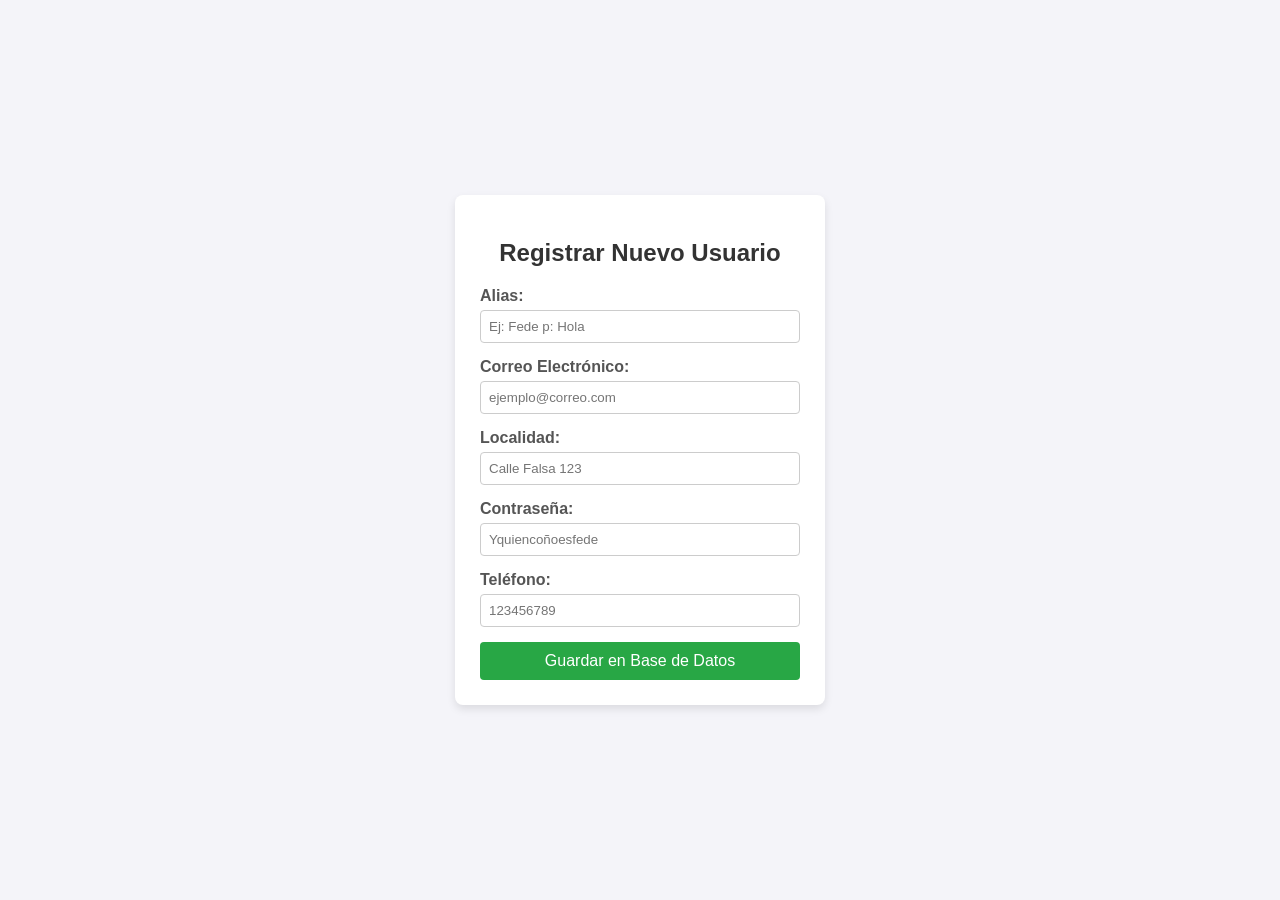
==== Login/index.html @ 0824aa0b "Proto" ====
<!DOCTYPE html>
<html lang="es">
<head>
    <meta charset="UTF-8">
    <meta name="viewport" content="width=device-width, initial-scale=1.0">
    <title>Registro de Usuarios</title>
    <link rel="stylesheet" href="estilo.css">
</head>
<body>
    <div class="container">
        <h2>Registrar Nuevo Usuario</h2>
        <form action="insertar.php" method="POST">
            <label>Alias:</label>
            <input type="text" name="nombre" placeholder="Ej: Fede p: Hola" required>

            <label>Correo Electrónico:</label>
            <input type="email" name="email" placeholder="ejemplo@correo.com" required>

            <label>Localidad:</label>
            <input type="text" name="localidad" placeholder="Calle Falsa 123" required>

            <label>Contraseña:</label>
            <input type="contrasenia" name="contrasenia" placeholder="Yquiencoñoesfede" required>

            <label>Teléfono:</label>
            <input type="numeroTLF" name="numeroTLF" placeholder="123456789" required>
            <button type="submit">Guardar en Base de Datos</button>
        </form>
    </div>
</body>
</html>
---- Login/estilo.css ----
body {
    font-family: Arial, sans-serif;
    background-color: #f4f4f9;
    display: flex;
    justify-content: center;
    align-items: center;
    height: 100vh;
    margin: 0;
}

.container {
    background-color: #ffffff;
    padding: 25px;
    border-radius: 8px;
    box-shadow: 0 4px 8px rgba(0, 0, 0, 0.1);
    width: 320px;
}

h2 {
    text-align: center;
    color: #333333;
    margin-bottom: 20px;
}

label {
    display: block;
    margin-bottom: 5px;
    color: #555555;
    font-weight: bold;
}

input[type="text"],
input[type="contrasenia"],
input[type="email"],
input[type="localidad"],
input[type="numeroTLF"]  {
    width: 100%;
    padding: 8px;
    margin-bottom: 15px;
    border: 1px solid #ccc;
    border-radius: 4px;
    box-sizing: border-box;
}

button {
    width: 100%;
    padding: 10px;
    background-color: #28a745;
    color: white;
    border: none;
    border-radius: 4px;
    font-size: 16px;
    cursor: pointer;
}

button:hover {
    background-color: #218838;
}
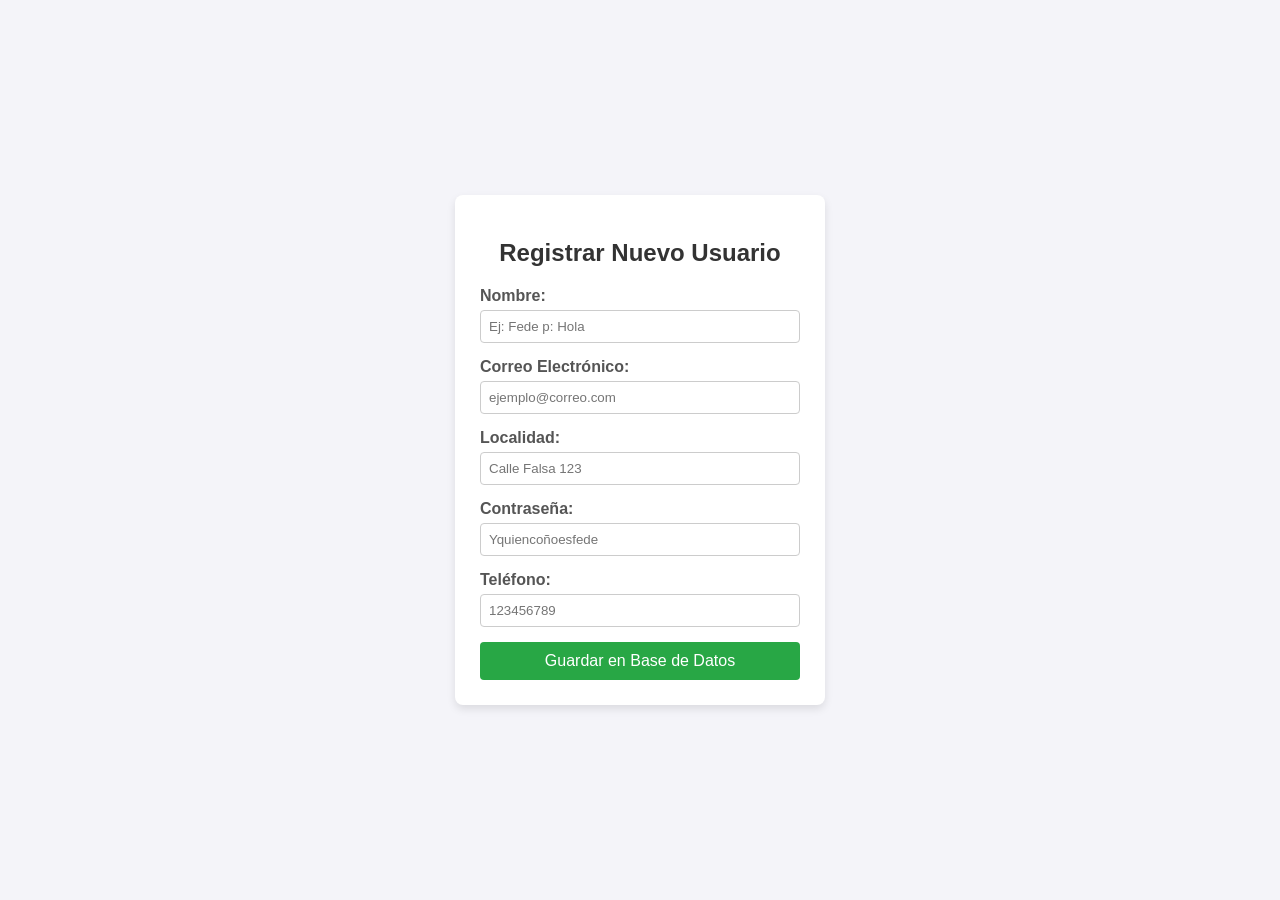
==== commit af912d9c: "update" ====
--- a/Login/index.html
+++ b/Login/index.html
@@ -10,7 +10,7 @@
     <div class="container">
         <h2>Registrar Nuevo Usuario</h2>
         <form action="insertar.php" method="POST">
-            <label>Alias:</label>
+            <label>Nombre:</label>
             <input type="text" name="nombre" placeholder="Ej: Fede p: Hola" required>
 
             <label>Correo Electrónico:</label>
